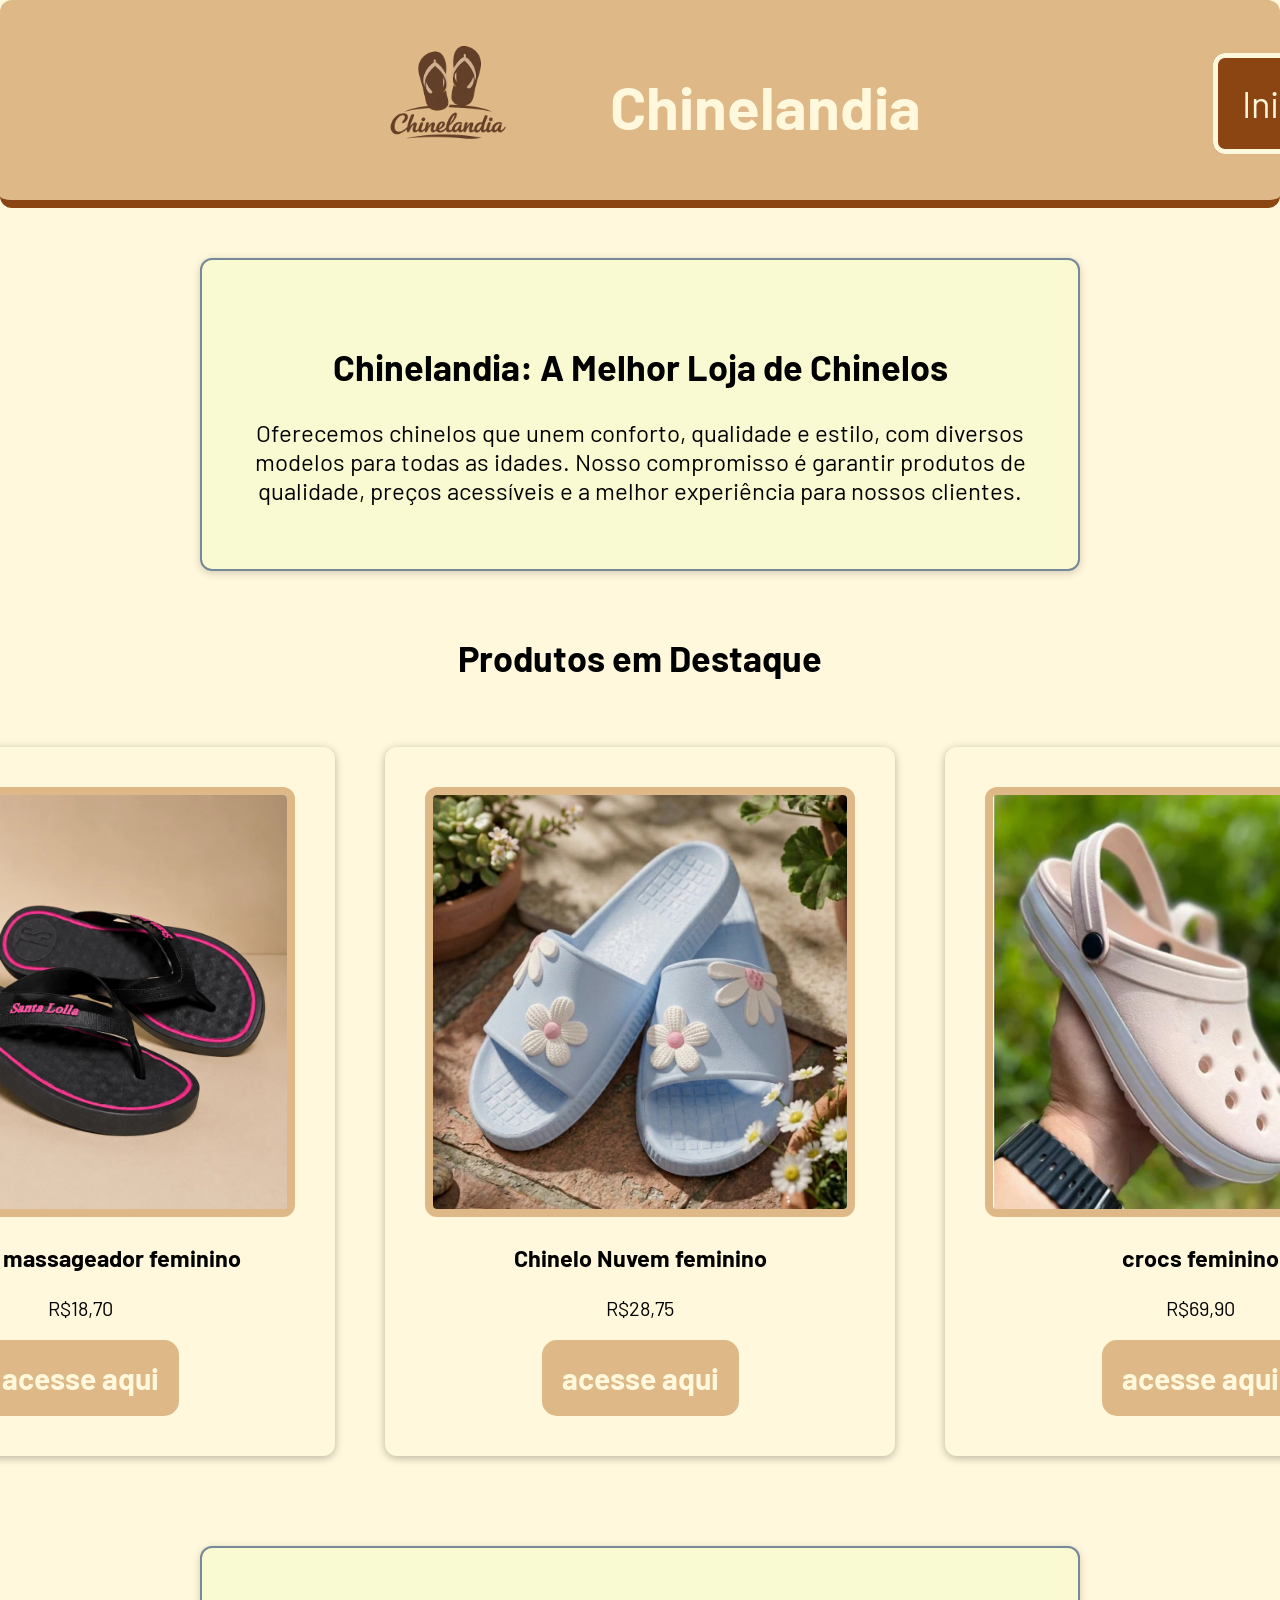
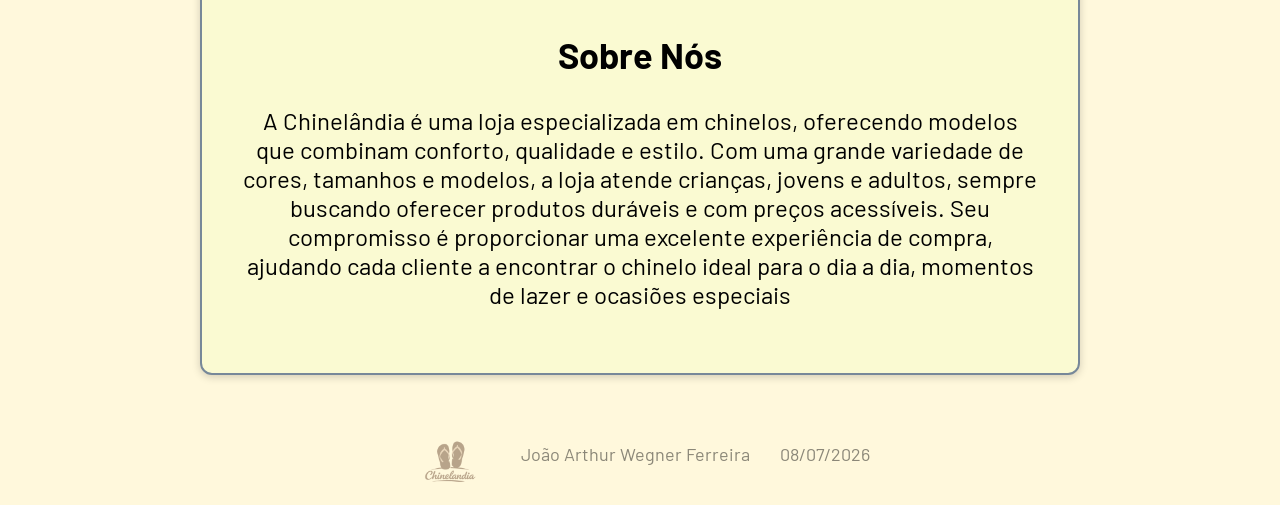
==== index.html @ e2c91be1 "chinelandia" ====
<!DOCTYPE html>
<html lang="pt-br">

<head>
    <meta charset="UTF-8">
    <meta name="viewport" content="width=device-width, initial-scale=1.0">
    <title>Chinelandia </title>
    <link rel="stylesheet" href="style.css">
    <link rel="shortcut icon" href="imagem/logo.png" type="image/x-icon">
</head>

<body>
    <header>
        <!--imagem titulo-->
        <img src="imagem/logo.png" alt="logo">
        <!--titulo-->
       <div id="title"> <h1>Chinelandia</h1></div>
        <nav>
                <!--navegação-->
            <ul>
                <li> <a href="index.html">Inicio</a></li>
                <li><a href="produtos.html">Produtos</a></li>
            </ul>
        </nav>
    </header>
    <main>
            <!--banner de apresentção-->
        <section class="banner">
            <h2>Chinelandia: A Melhor Loja de Chinelos</h2>
            <p>Oferecemos chinelos que unem conforto, qualidade e estilo, com diversos modelos para todas as idades.
                Nosso compromisso é garantir produtos de qualidade, preços acessíveis e a melhor experiência para nossos
                clientes.</p>
        </section>
            <!--titulo destaque-->
        <div id="tdes">
            <h2>Produtos em Destaque</h2><br><br>
        </div>
        <section class="destaques">
                    <!--chinelo 1-->            
            <article class="card">
                <div class="massegeador">

                    <img src="imagem/fem.mass.webp" alt="Chinelo massageador">
                    <h3>Chinelo massageador feminino </h3>
                    <p> R$18,70</p>


                    <a href="https://shopee.com.br/Chinelo-Feminino-Ortop%C3%A9dico-Lan%C3%A7amento-Leve-Confort%C3%A1vel-Calce-Facil-Estiloso-i.1229184591.22995022798?extraParams=%7B%22display_model_id%22%3A219190899943%2C%22model_selection_logic%22%3A3%7D&sp_atk=296305c9-fe46-48e4-8240-ee41b36eaae8&xptdk=296305c9-fe46-48e4-8240-ee41b36eaae8"
                        target="_blank">
                        <button>acesse aqui</button></a>
                </div>
            </article>
                <!--chinelo 2-->
            <article class="card">
                <div class="flor">
                    <img src="imagem/flor.webp" alt="Chinelo Nuvem">
                    <h3>Chinelo Nuvem feminino</h3>
                    <p>R$28,75</p>
                    <a href="https://shopee.com.br/Chinelo-Nuvem-Slide-Juvenil-Adulto-Menina-de-Flor-Leve-e-Confortavel-Feminino-Antederrapante-e-Macio-i.1501542358.58206161228?extraParams=%7B%22display_model_id%22%3A139839025019%2C%22model_selection_logic%22%3A3%7D&sp_atk=b0a93e62-8cfe-4ee2-b27b-8f9288ac8ae6&xptdk=b0a93e62-8cfe-4ee2-b27b-8f9288ac8ae6"
                        target="_blank">
                        <button>acesse aqui</button>
                    </a>
                </div>
            </article>
                <!--chinelo 3-->
            <article class="card">
                <div class="crocs">
                    <img src="imagem/croks.webp" alt="crocs">
                    <h3>crocs feminino</h3>
                    <p> R$69,90</p>
                    <a href="https://shopee.com.br/Chinelo-Sand%C3%A1lia-Injetada-Unissex-Tradicional-Pronto-para-Envio-i.1607372513.58208804717?extraParams=%7B%22display_model_id%22%3A199620676484%2C%22model_selection_logic%22%3A3%7D&sp_atk=eddc90c8-a259-49b6-af29-bc4f7641ad8c&xptdk=eddc90c8-a259-49b6-af29-bc4f7641ad8c"
                        target="_blank">
                        <button>acesse aqui</button>
                    </a>
                </div>
            </article>
        </section>
            <!--sobre a loja-->
        <section class="sobre">
            <h2>Sobre Nós</h2>
            <p>A Chinelândia é uma loja especializada em chinelos, oferecendo modelos que combinam conforto, qualidade e
                estilo. Com uma grande variedade de cores, tamanhos e modelos, a loja atende crianças, jovens e adultos,
                sempre buscando oferecer produtos duráveis e com preços acessíveis. Seu compromisso é proporcionar uma
                excelente experiência de compra, ajudando cada cliente a encontrar o chinelo ideal para o dia a dia,
                momentos de lazer e ocasiões especiais</p>
        </section>
    </main>
    <!--footer-->
    <footer>
        <!--imagem do footer-->
        <img src="imagem/logo.png" alt="logo" width="">
        <p>João Arthur Wegner Ferreira</p>
        <p><time datetime="2026">08/07/2026 </time></p>
    </footer>

</body>

</html>
---- style.css ----
/*letra barlow*/
@import url('https://fonts.googleapis.com/css2?family=Barlow:ital,wght@0,100;0,200;0,300;0,400;0,500;0,600;0,700;0,800;0,900;1,100;1,200;1,300;1,400;1,500;1,600;1,700;1,800;1,900&family=Roboto+Mono:ital,wght@0,100..700;1,100..700&display=swap');

* {
     break-inside: avoid;
  page-break-inside: avoid;
    box-sizing: border-box;
}
/**/
body {
    font-family: "barlow", sans-serif;
    margin: 0;
    padding: 0;
    background-color: #FFF8DC;

}
/*cabeçalho*/
header {
    background-color: #DEB887;
    font-family: "barlow",sans-serif;
    color:#FFF8DC ;
    gap: 30px  ;
    border-bottom: 8px solid #8B4513;
    border-radius: 12px;
    display: flex;
    width: 100%;
}
/*imagem do header*/
header img{
    margin-left: 350px;
   width: 200px;
}
/*h1 do cabeçalho*/
#title{
    font-size: 30px;
  margin-top: 30px;
    text-align: center;
    margin-left: 30px
}

/*lista de navegação*/
nav ul {
   font-size: 30px;
    justify-content: flex-end;
    color: #FFF8DC;
    list-style: none;
    margin-left: 250px;
    margin-top: 70px;
    padding: 12px;
   
    display: flex;
    justify-content: center;
    gap: 60px;
}
/*links da parte de navegação*/
nav a {
    background-color: #8B4513;
    color: #FFF8DC;
    text-decoration: none;
    font-size: 36px;
    border: 5px solid #FFF8DC;
    padding: 24px;
    border-radius: 12px;
}
/*mudança de cor dos botoes de navegação*/
nav a:hover {
    background-color: #FFF8DC;
    color: #8B4513;
}
/*banner*/
.banner {
    text-align: center;
    font-family: "barlow", sans-serif;
    font-size: 24px;
    box-sizing: content-box;
    box-shadow: 0 2px 8px rgba(0, 0, 0, 0.18);
    background-color: #FAFAD2;
    padding: 40px;
    margin-left: 200px;
    margin-right: 200px;
    margin-top: 50px;
    margin-bottom: 50px;
    gap: 10px;
    border: 2px solid #778899;
    border-radius: 12px;
}
/*imagens em geral*/
img {
    border: 8px solid#DEB887;
    border-radius: 12px;
    width: 430px;
}
/*produtos do index*/
.destaques {
    display: flex;
    justify-content: center;
    gap: 50px;
}
/*cards em geral*/
.card {
    text-align: center;
    font-family: "barlow", sans-serif;
    font-size: 20px;
    padding: 40px;
    box-shadow: 0 2px 8px rgba(0, 0, 0, 0.28);
    align-items: center;
    justify-content: center;
    border-radius: 12px;
    margin-bottom: 40px;
}
/*titulo dos cards*/
h2 {
    text-align: center;
    font-family: "barlow", sans-serif;
    font-size: 36px;
    margin: 30px;
    padding-top: 15px;
}
/*parte sobre nos*/
.sobre {
    text-align: center;
    font-family: "barlow", sans-serif;
    font-size: 24px;
    box-sizing: content-box;
    box-shadow: 0 2px 8px rgba(0, 0, 0, 0.18);
    background-color: #FAFAD2;
    padding: 40px;
    margin-left: 200px;
    margin-right: 200px;
    margin-top: 50px;
    margin-bottom: 50px;
    gap: 10px;
    border: 2px solid #778899;
    border-radius: 12px;
}
/*botoes dos cards*/
button {
    padding: 20px;
    font-size: 30px;
    font-family: "barlow", sans-serif;
    font-weight: bolder;
    border-radius: 15px;
    background-color: #DEB887;
    color: #FFF8DC;
    border: none;
    text-align: center;
    cursor: pointer;

}
/*mudança de cor dos botoes*/
button:hover {
    background-color: #D2B48C;
}
/*footer*/
footer {
    font-family: "barlow", sans-serif;
    font-size: 18px;
    display: flex;
    justify-content: center;
    gap: 30px;
    opacity: 0.45;

}

/*produtos da pagina produtos*/
.produtos {
    padding: 30px;
    align-items: center;
    justify-content: center;
    border-radius: 12px;
    margin-top: 80px;
    display: flex;
    gap: 30px;
  
}
/*imagem da pagina produtos*/
.produtos img {
    width: 204px;
}
/*favicon* do footer*/
footer img {
    width: 80px;
    border: none;
}
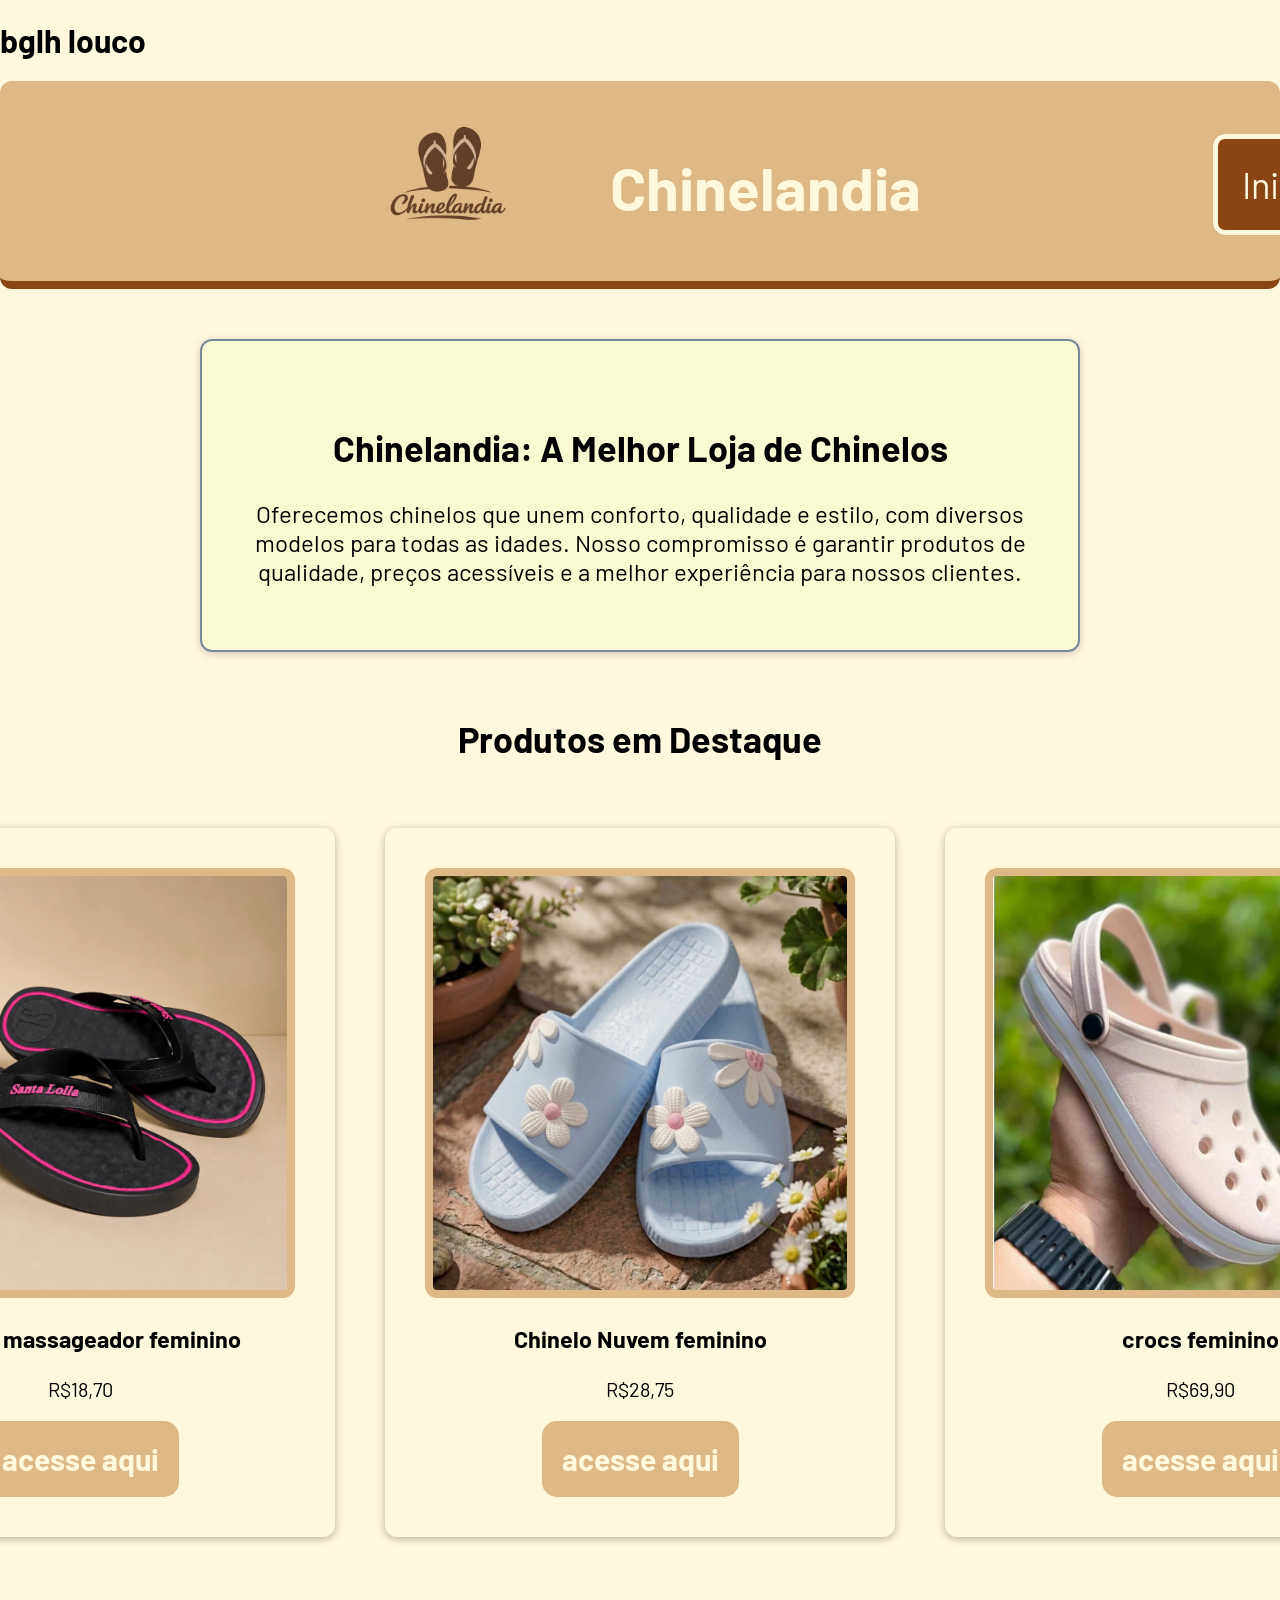
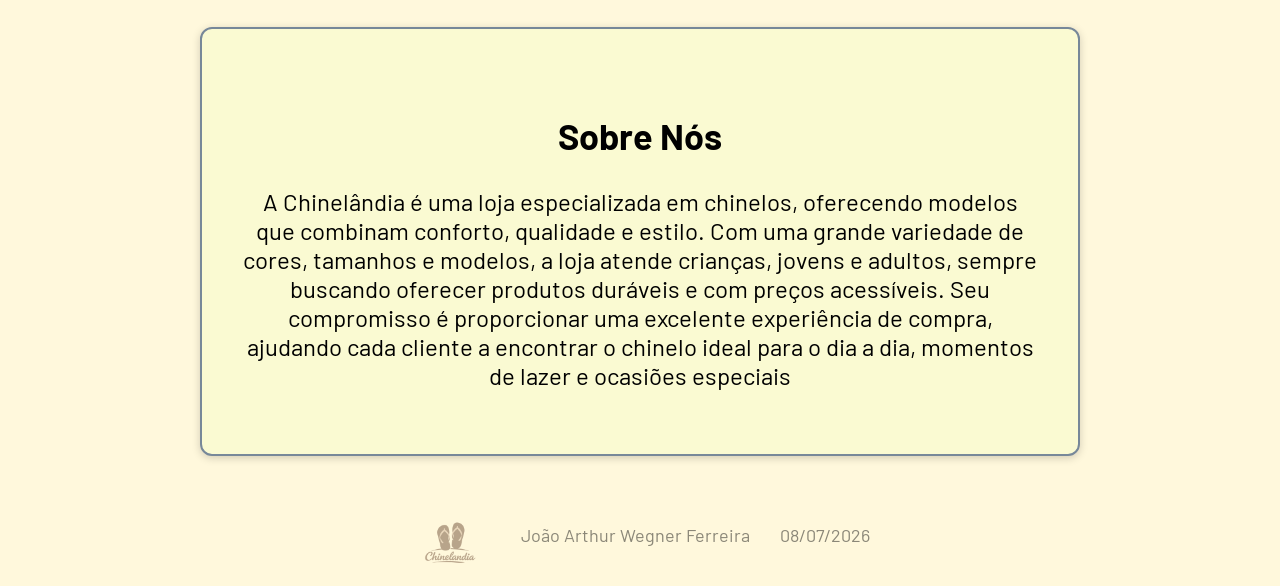
==== commit e86f2255: "fazendo testes" ====
--- a/index.html
+++ b/index.html
@@ -10,6 +10,7 @@
 </head>
 
 <body>
+    <h1>bglh louco</h1>
     <header>
         <!--imagem titulo-->
         <img src="imagem/logo.png" alt="logo">
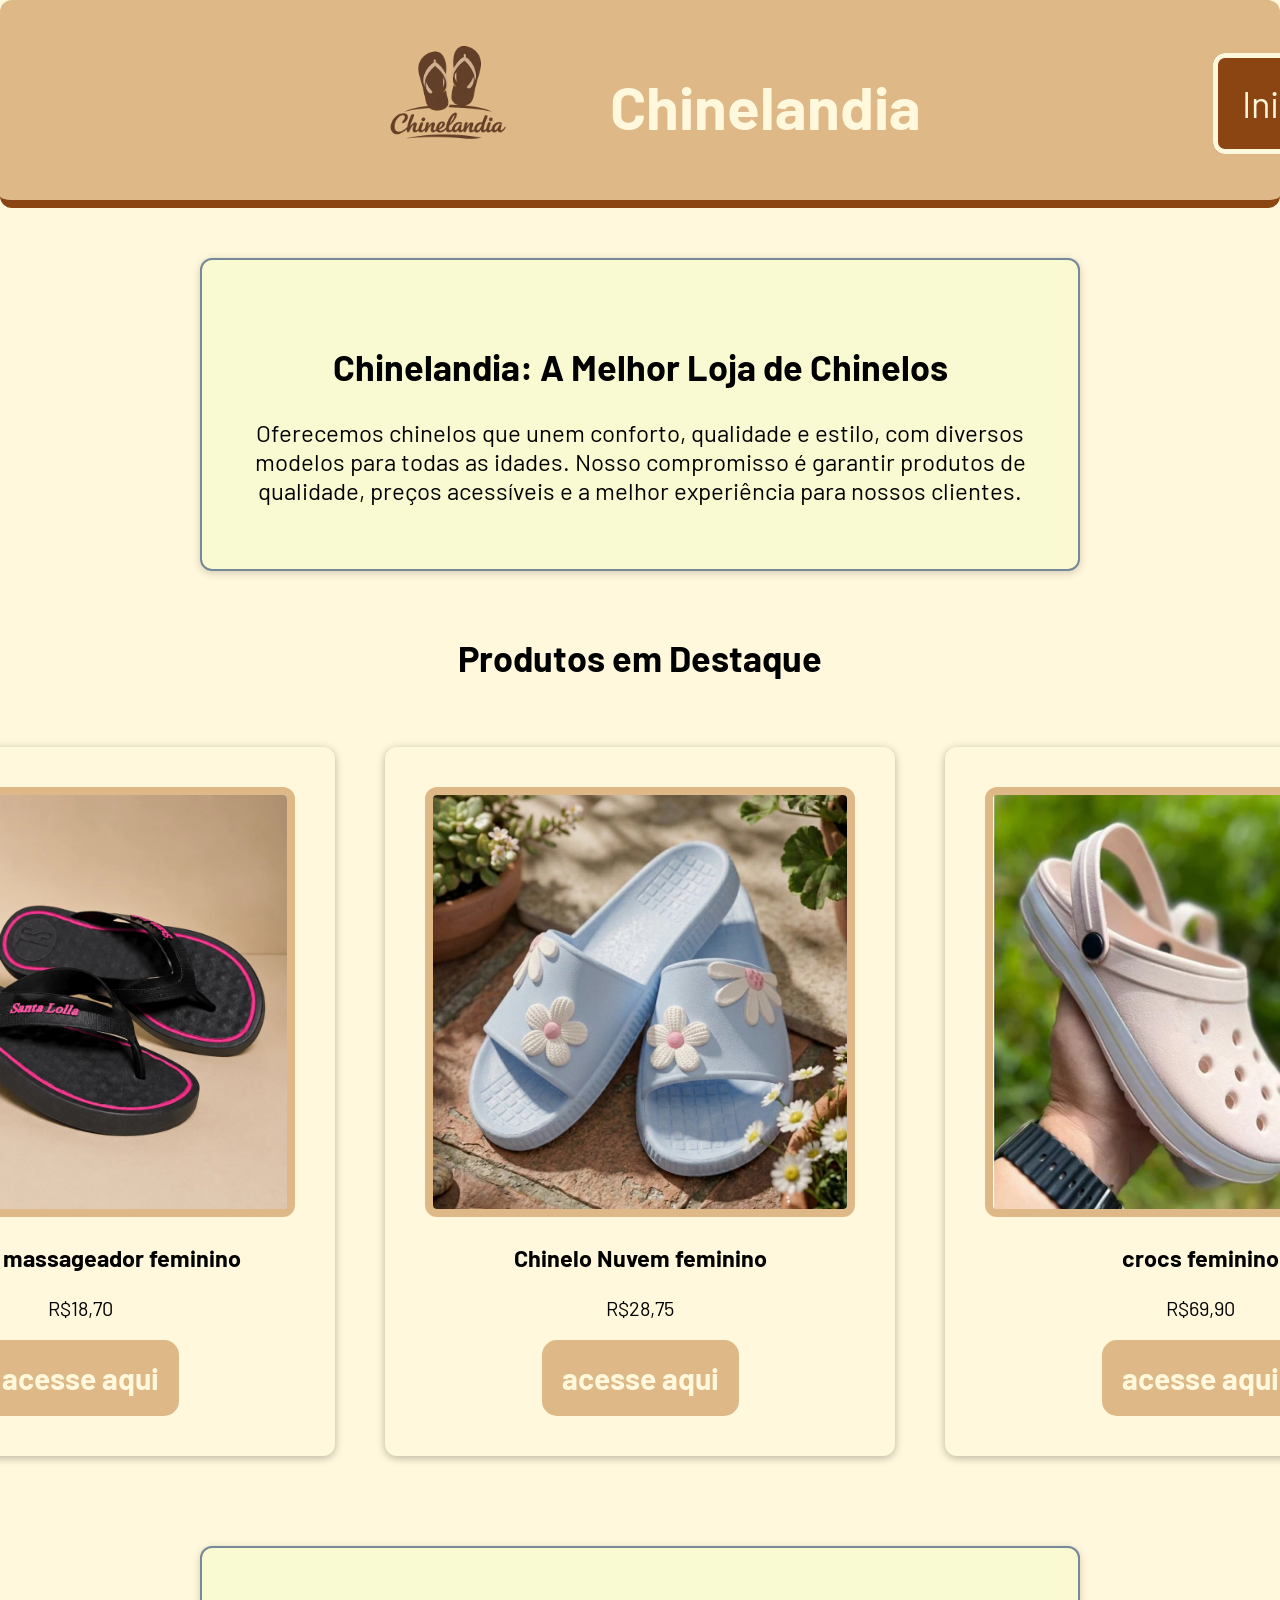
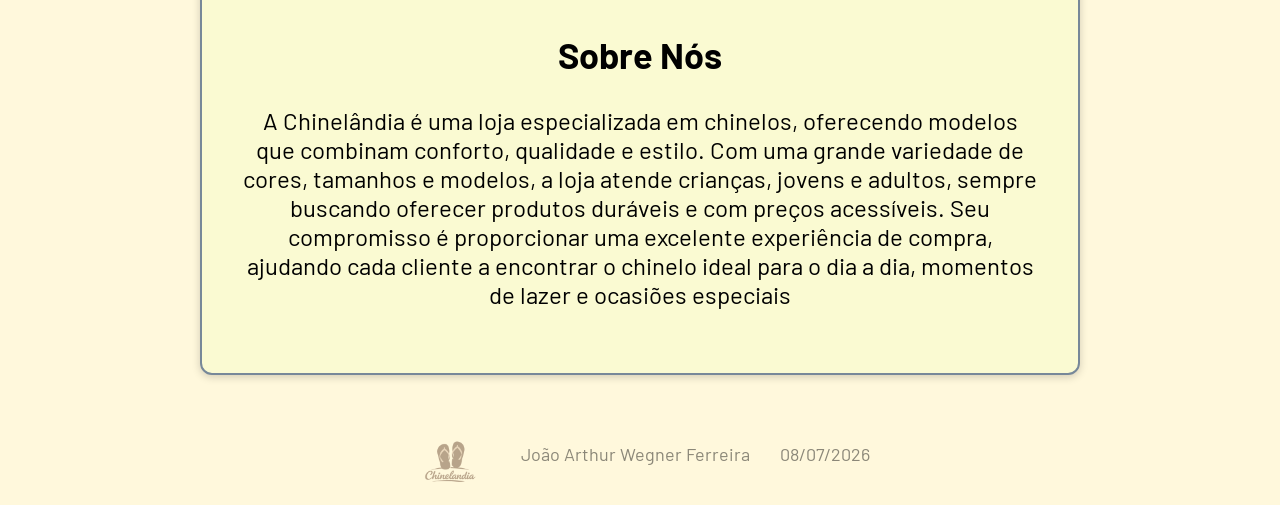
==== commit 9879dda5: "voltando ao normal" ====
--- a/index.html
+++ b/index.html
@@ -10,7 +10,6 @@
 </head>
 
 <body>
-    <h1>bglh louco</h1>
     <header>
         <!--imagem titulo-->
         <img src="imagem/logo.png" alt="logo">
